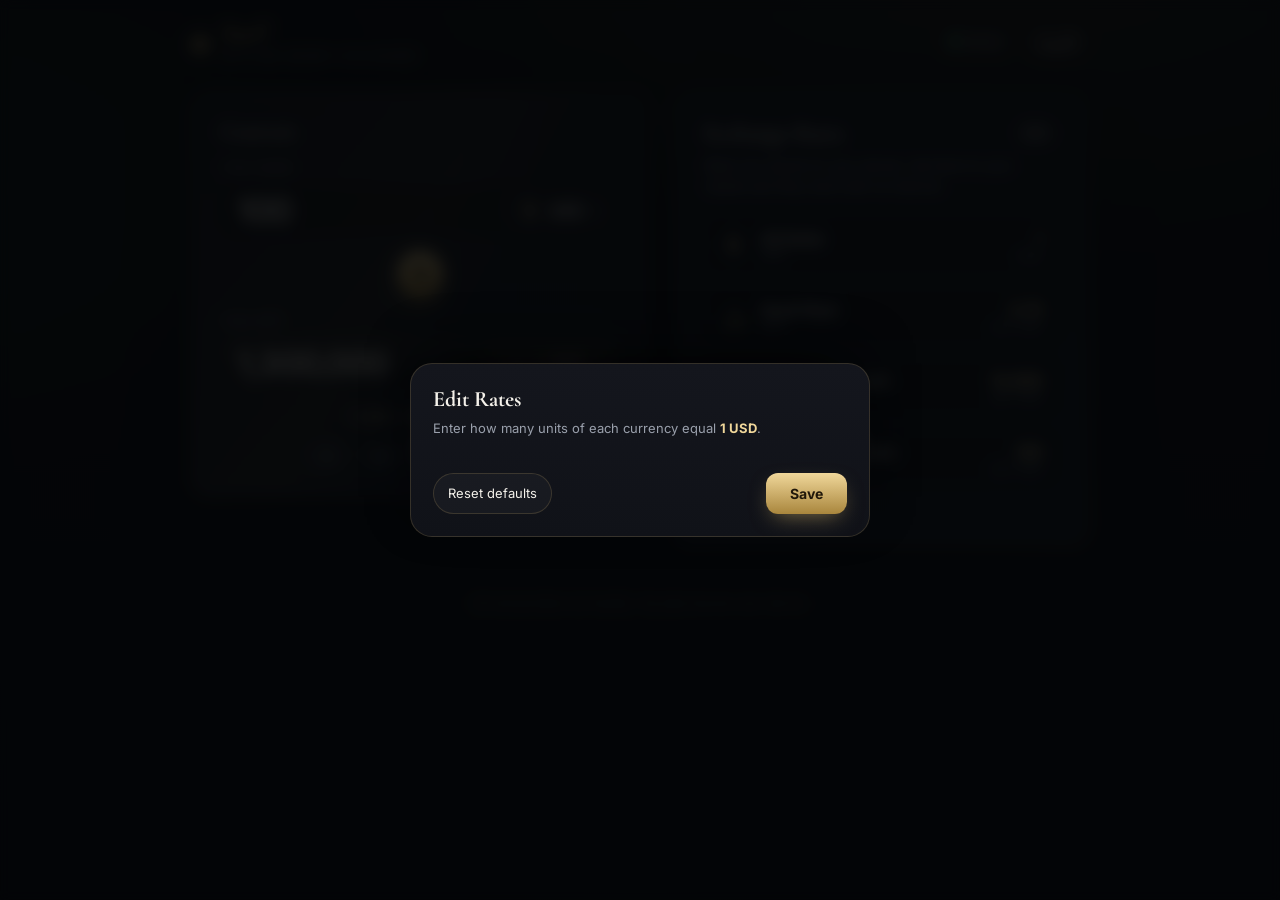
==== currency-exchange/index.html @ 22654314 "Add Sarf: offline SAR/SYP/USD money exchange PWA A static, fully offline currency exchange web app (" ====
<!DOCTYPE html>
<html lang="en" dir="ltr">
<head>
  <meta charset="UTF-8" />
  <meta name="viewport" content="width=device-width, initial-scale=1.0, viewport-fit=cover" />
  <meta name="theme-color" content="#0b0c10" />
  <meta name="description" content="Offline money exchange between SAR, Syrian Lira (old/new) and USD. Works with no internet." />
  <title>Sarf · Offline Money Exchange</title>
  <link rel="manifest" href="manifest.json" />
  <link rel="icon" href="icons/icon.svg" type="image/svg+xml" />
  <link rel="apple-touch-icon" href="icons/icon.svg" />
  <link rel="preconnect" href="https://fonts.googleapis.com" />
  <link rel="preconnect" href="https://fonts.gstatic.com" crossorigin />
  <link href="https://fonts.googleapis.com/css2?family=Cormorant+Garamond:wght@500;600;700&family=Inter:wght@400;500;600;700&family=Cairo:wght@400;600;700&display=swap" rel="stylesheet" />
  <link rel="stylesheet" href="styles.css" />
</head>
<body>
  <div class="ambient"></div>

  <header class="topbar">
    <div class="brand">
      <span class="brand-mark" aria-hidden="true">◈</span>
      <div class="brand-text">
        <h1 data-i18n="appName">Sarf</h1>
        <p class="tagline" data-i18n="tagline">Offline Money Exchange</p>
      </div>
    </div>
    <div class="topbar-actions">
      <span class="net-pill" id="netPill" title="Connection status">
        <span class="dot"></span><span id="netLabel" data-i18n="offlineReady">Offline‑ready</span>
      </span>
      <button class="ghost-btn" id="langBtn" aria-label="Switch language">العربية</button>
    </div>
  </header>

  <main class="stage">
    <!-- Converter card -->
    <section class="card converter" aria-labelledby="convTitle">
      <div class="card-glow"></div>
      <h2 class="card-title" id="convTitle" data-i18n="convert">Convert</h2>

      <div class="field">
        <label data-i18n="youSend">You have</label>
        <div class="money-row">
          <input id="amountFrom" class="money-input" inputmode="decimal" value="100" autocomplete="off" />
          <button class="currency-pick" id="pickFrom" aria-haspopup="listbox">
            <span class="cur-flag" id="fromFlag">$</span>
            <span class="cur-code" id="fromCode">USD</span>
            <span class="chev">▾</span>
          </button>
        </div>
      </div>

      <div class="swap-wrap">
        <button class="swap-btn" id="swapBtn" aria-label="Swap currencies">⇅</button>
      </div>

      <div class="field">
        <label data-i18n="youGet">You get</label>
        <div class="money-row result-row">
          <input id="amountTo" class="money-input" inputmode="decimal" value="0" autocomplete="off" />
          <button class="currency-pick" id="pickTo" aria-haspopup="listbox">
            <span class="cur-flag" id="toFlag">ل.س</span>
            <span class="cur-code" id="toCode">SYP</span>
            <span class="chev">▾</span>
          </button>
        </div>
      </div>

      <p class="rate-line" id="rateLine">1 USD = …</p>

      <div class="quick-chips" id="quickChips" aria-label="Quick amounts"></div>
    </section>

    <!-- Rates card -->
    <section class="card rates" aria-labelledby="ratesTitle">
      <div class="rates-head">
        <h2 class="card-title" id="ratesTitle" data-i18n="rates">Exchange Rates</h2>
        <button class="ghost-btn small" id="editRatesBtn" data-i18n="edit">Edit</button>
      </div>
      <p class="rates-sub" data-i18n="ratesSub">Rates are stored on your device. Set them to your market and they work with no internet.</p>
      <div class="rate-grid" id="rateGrid"></div>
      <p class="updated-line"><span data-i18n="lastUpdated">Last updated</span>: <span id="updatedAt">—</span></p>
    </section>
  </main>

  <footer class="foot">
    <span data-i18n="footNote">All conversions run locally · No data leaves your device</span>
  </footer>

  <!-- Currency picker sheet -->
  <div class="sheet-backdrop" id="sheetBackdrop" hidden>
    <div class="sheet" role="listbox" id="currencySheet" aria-label="Select currency"></div>
  </div>

  <!-- Edit rates modal -->
  <div class="sheet-backdrop" id="editBackdrop" hidden>
    <div class="sheet edit-sheet">
      <h3 class="sheet-title" data-i18n="editRates">Edit Rates</h3>
      <p class="sheet-note" data-i18n="editNote">Enter how many units of each currency equal <b>1 USD</b>.</p>
      <div id="editList" class="edit-list"></div>
      <div class="edit-actions">
        <button class="ghost-btn" id="resetRatesBtn" data-i18n="reset">Reset defaults</button>
        <button class="primary-btn" id="saveRatesBtn" data-i18n="save">Save</button>
      </div>
    </div>
  </div>

  <script src="app.js"></script>
</body>
</html>
---- currency-exchange/styles.css ----
:root{
  --bg:#0b0c10;
  --bg-2:#101218;
  --card:#14161d;
  --card-2:#171a22;
  --line:rgba(214,183,110,.18);
  --line-soft:rgba(255,255,255,.06);
  --gold:#d6b76e;
  --gold-2:#f0d79a;
  --gold-deep:#a9863d;
  --text:#f4f1ea;
  --muted:#9aa0ac;
  --muted-2:#6b7280;
  --green:#4ec98a;
  --radius:20px;
  --shadow:0 24px 60px -24px rgba(0,0,0,.75);
  --font:'Inter',system-ui,-apple-system,Segoe UI,Roboto,sans-serif;
  --serif:'Cormorant Garamond',Georgia,serif;
}
html[dir="rtl"]{ --font:'Cairo','Inter',system-ui,sans-serif; }

*{box-sizing:border-box;margin:0;padding:0}
html,body{height:100%}
body{
  font-family:var(--font);
  color:var(--text);
  background:
    radial-gradient(1200px 600px at 80% -10%, rgba(214,183,110,.10), transparent 60%),
    radial-gradient(900px 500px at -10% 20%, rgba(78,201,138,.06), transparent 55%),
    linear-gradient(180deg,#0a0b0f 0%, #0b0c10 40%, #090a0e 100%);
  min-height:100dvh;
  overflow-x:hidden;
  -webkit-font-smoothing:antialiased;
}
.ambient{
  position:fixed; inset:0; z-index:0; pointer-events:none;
  background:radial-gradient(600px 300px at 50% 120%, rgba(214,183,110,.08), transparent 70%);
}

/* Topbar */
.topbar{
  position:relative; z-index:2;
  display:flex; align-items:center; justify-content:space-between;
  padding:20px clamp(16px,4vw,40px);
  max-width:980px; margin:0 auto; width:100%;
}
.brand{display:flex; align-items:center; gap:12px}
.brand-mark{
  font-size:26px; color:var(--gold);
  filter:drop-shadow(0 2px 10px rgba(214,183,110,.5));
}
.brand-text h1{
  font-family:var(--serif); font-weight:700; font-size:26px; letter-spacing:.5px;
  background:linear-gradient(180deg,var(--gold-2),var(--gold-deep));
  -webkit-background-clip:text; background-clip:text; color:transparent; line-height:1;
}
.tagline{font-size:11px; color:var(--muted); letter-spacing:2px; text-transform:uppercase; margin-top:3px}
.topbar-actions{display:flex; align-items:center; gap:10px}
.net-pill{
  display:inline-flex; align-items:center; gap:7px;
  font-size:12px; color:var(--muted); padding:7px 12px;
  border:1px solid var(--line-soft); border-radius:999px; background:rgba(255,255,255,.02);
}
.net-pill .dot{width:7px; height:7px; border-radius:50%; background:var(--green); box-shadow:0 0 10px var(--green)}
.net-pill.off .dot{background:var(--gold); box-shadow:0 0 10px var(--gold)}
.ghost-btn{
  font-family:var(--font); font-size:13px; color:var(--text);
  background:rgba(255,255,255,.03); border:1px solid var(--line);
  padding:8px 14px; border-radius:999px; cursor:pointer; transition:.2s;
}
.ghost-btn:hover{border-color:var(--gold); color:var(--gold-2)}
.ghost-btn.small{padding:6px 12px; font-size:12px}

/* Stage */
.stage{
  position:relative; z-index:1;
  max-width:980px; margin:0 auto; width:100%;
  padding:8px clamp(16px,4vw,40px) 40px;
  display:grid; grid-template-columns:1fr; gap:22px;
}
@media(min-width:860px){ .stage{grid-template-columns:1.05fr .95fr; align-items:start} }

.card{
  position:relative; overflow:hidden;
  background:linear-gradient(180deg,var(--card),var(--card-2));
  border:1px solid var(--line-soft); border-radius:var(--radius);
  padding:26px clamp(20px,3vw,30px); box-shadow:var(--shadow);
}
.card-glow{
  position:absolute; inset:0; pointer-events:none;
  background:linear-gradient(120deg, transparent 0%, rgba(214,183,110,.06) 45%, transparent 60%);
}
.card::before{
  content:""; position:absolute; inset:0; border-radius:var(--radius); padding:1px;
  background:linear-gradient(160deg, rgba(214,183,110,.35), transparent 30%, transparent 70%, rgba(214,183,110,.18));
  -webkit-mask:linear-gradient(#000 0 0) content-box, linear-gradient(#000 0 0);
  -webkit-mask-composite:xor; mask-composite:exclude; pointer-events:none;
}
.card-title{font-family:var(--serif); font-size:22px; font-weight:600; letter-spacing:.4px}

/* Converter */
.field{margin-top:16px}
.field label{display:block; font-size:12px; letter-spacing:1.5px; text-transform:uppercase; color:var(--muted); margin-bottom:9px}
.money-row{
  display:flex; align-items:stretch; gap:12px;
  background:rgba(0,0,0,.28); border:1px solid var(--line-soft);
  border-radius:16px; padding:6px 6px 6px 16px; transition:.2s;
}
.money-row:focus-within{border-color:var(--gold); box-shadow:0 0 0 3px rgba(214,183,110,.12)}
.result-row{background:linear-gradient(180deg, rgba(214,183,110,.06), rgba(0,0,0,.28))}
.money-input{
  flex:1; min-width:0; background:transparent; border:none; outline:none;
  color:var(--text); font-family:var(--font); font-weight:600; font-size:clamp(24px,5vw,32px);
  letter-spacing:.5px;
}
.money-input::placeholder{color:var(--muted-2)}
.currency-pick{
  display:flex; align-items:center; gap:9px; cursor:pointer;
  background:rgba(255,255,255,.04); border:1px solid var(--line);
  border-radius:12px; padding:0 14px; color:var(--text); font-family:var(--font);
  transition:.2s; white-space:nowrap;
}
.currency-pick:hover{border-color:var(--gold); background:rgba(214,183,110,.08)}
.cur-flag{font-size:18px; min-width:22px; text-align:center; color:var(--gold-2)}
.cur-code{font-weight:700; font-size:15px; letter-spacing:.5px}
.chev{color:var(--muted); font-size:11px}

.swap-wrap{display:flex; justify-content:center; margin:14px 0 2px}
.swap-btn{
  width:46px; height:46px; border-radius:50%; cursor:pointer;
  background:linear-gradient(180deg,var(--gold-2),var(--gold-deep));
  color:#20170a; border:none; font-size:20px; font-weight:700;
  box-shadow:0 8px 24px -8px rgba(214,183,110,.7); transition:.25s;
}
.swap-btn:hover{transform:rotate(180deg)}

.rate-line{margin-top:18px; text-align:center; color:var(--gold-2); font-size:14px; letter-spacing:.3px}
.quick-chips{display:flex; flex-wrap:wrap; gap:8px; justify-content:center; margin-top:16px}
.chip{
  font-family:var(--font); font-size:13px; color:var(--muted); cursor:pointer;
  background:rgba(255,255,255,.03); border:1px solid var(--line-soft);
  padding:6px 13px; border-radius:999px; transition:.2s;
}
.chip:hover{border-color:var(--gold); color:var(--gold-2)}

/* Rates card */
.rates-head{display:flex; align-items:center; justify-content:space-between}
.rates-sub{color:var(--muted); font-size:13px; margin-top:8px; line-height:1.6}
.rate-grid{margin-top:18px; display:grid; gap:10px}
.rate-item{
  display:flex; align-items:center; gap:14px;
  background:rgba(0,0,0,.2); border:1px solid var(--line-soft);
  border-radius:14px; padding:13px 16px;
}
.rate-item .ri-flag{font-size:20px; min-width:26px; text-align:center; color:var(--gold-2)}
.rate-item .ri-name{flex:1}
.rate-item .ri-name b{display:block; font-size:14px; font-weight:600}
.rate-item .ri-name span{display:block; font-size:11px; color:var(--muted); letter-spacing:.5px}
.rate-item .ri-val{font-weight:700; font-size:15px; color:var(--gold-2); text-align:right}
.rate-item .ri-val small{display:block; font-weight:400; font-size:11px; color:var(--muted)}
.updated-line{margin-top:16px; font-size:12px; color:var(--muted-2)}

/* Footer */
.foot{
  position:relative; z-index:1; text-align:center; color:var(--muted-2);
  font-size:12px; padding:8px 20px 34px; letter-spacing:.4px;
}

/* Sheets / modals */
.sheet-backdrop{
  position:fixed; inset:0; z-index:50; display:flex; align-items:flex-end; justify-content:center;
  background:rgba(4,5,8,.62); backdrop-filter:blur(6px);
  animation:fade .2s ease;
}
@media(min-width:640px){ .sheet-backdrop{align-items:center} }
.sheet{
  width:100%; max-width:460px; max-height:82dvh; overflow-y:auto;
  background:linear-gradient(180deg,var(--card),var(--bg-2));
  border:1px solid var(--line); border-radius:22px 22px 0 0;
  padding:22px; box-shadow:0 -20px 60px -20px rgba(0,0,0,.8);
  animation:slideUp .28s cubic-bezier(.2,.8,.2,1);
}
@media(min-width:640px){ .sheet{border-radius:22px} }
.sheet-title{font-family:var(--serif); font-size:22px; margin-bottom:6px}
.sheet-note{font-size:13px; color:var(--muted); margin-bottom:16px; line-height:1.6}
.sheet-note b{color:var(--gold-2)}
.opt{
  display:flex; align-items:center; gap:14px; width:100%;
  background:rgba(255,255,255,.02); border:1px solid var(--line-soft);
  border-radius:14px; padding:14px 16px; margin-bottom:9px; cursor:pointer;
  color:var(--text); font-family:var(--font); transition:.15s; text-align:start;
}
.opt:hover{border-color:var(--gold); background:rgba(214,183,110,.06)}
.opt.active{border-color:var(--gold); background:rgba(214,183,110,.1)}
.opt .o-flag{font-size:22px; min-width:28px; text-align:center; color:var(--gold-2)}
.opt .o-txt b{display:block; font-size:15px}
.opt .o-txt span{display:block; font-size:12px; color:var(--muted)}
.opt .o-check{margin-inline-start:auto; color:var(--gold); font-size:16px; opacity:0}
.opt.active .o-check{opacity:1}

.edit-sheet .edit-list{display:grid; gap:12px; margin-bottom:18px}
.edit-row{display:flex; align-items:center; gap:12px}
.edit-row .er-flag{font-size:20px; min-width:26px; text-align:center; color:var(--gold-2)}
.edit-row .er-label{flex:1}
.edit-row .er-label b{display:block; font-size:14px}
.edit-row .er-label span{display:block; font-size:11px; color:var(--muted)}
.edit-row input{
  width:140px; background:rgba(0,0,0,.3); border:1px solid var(--line-soft);
  border-radius:12px; padding:11px 13px; color:var(--text);
  font-family:var(--font); font-weight:600; font-size:15px; outline:none; text-align:end;
}
.edit-row input:focus{border-color:var(--gold)}
.edit-row.base input{opacity:.5; cursor:not-allowed}
.edit-actions{display:flex; justify-content:space-between; gap:12px}
.primary-btn{
  font-family:var(--font); font-weight:700; font-size:14px; cursor:pointer;
  background:linear-gradient(180deg,var(--gold-2),var(--gold-deep)); color:#20170a;
  border:none; border-radius:12px; padding:12px 24px;
  box-shadow:0 8px 22px -8px rgba(214,183,110,.6); transition:.2s;
}
.primary-btn:hover{filter:brightness(1.06)}

@keyframes fade{from{opacity:0}to{opacity:1}}
@keyframes slideUp{from{transform:translateY(24px); opacity:.4}to{transform:translateY(0); opacity:1}}

.flash{animation:flash .5s ease}
@keyframes flash{0%{color:var(--gold-2)}50%{color:#fff}100%{color:var(--text)}}
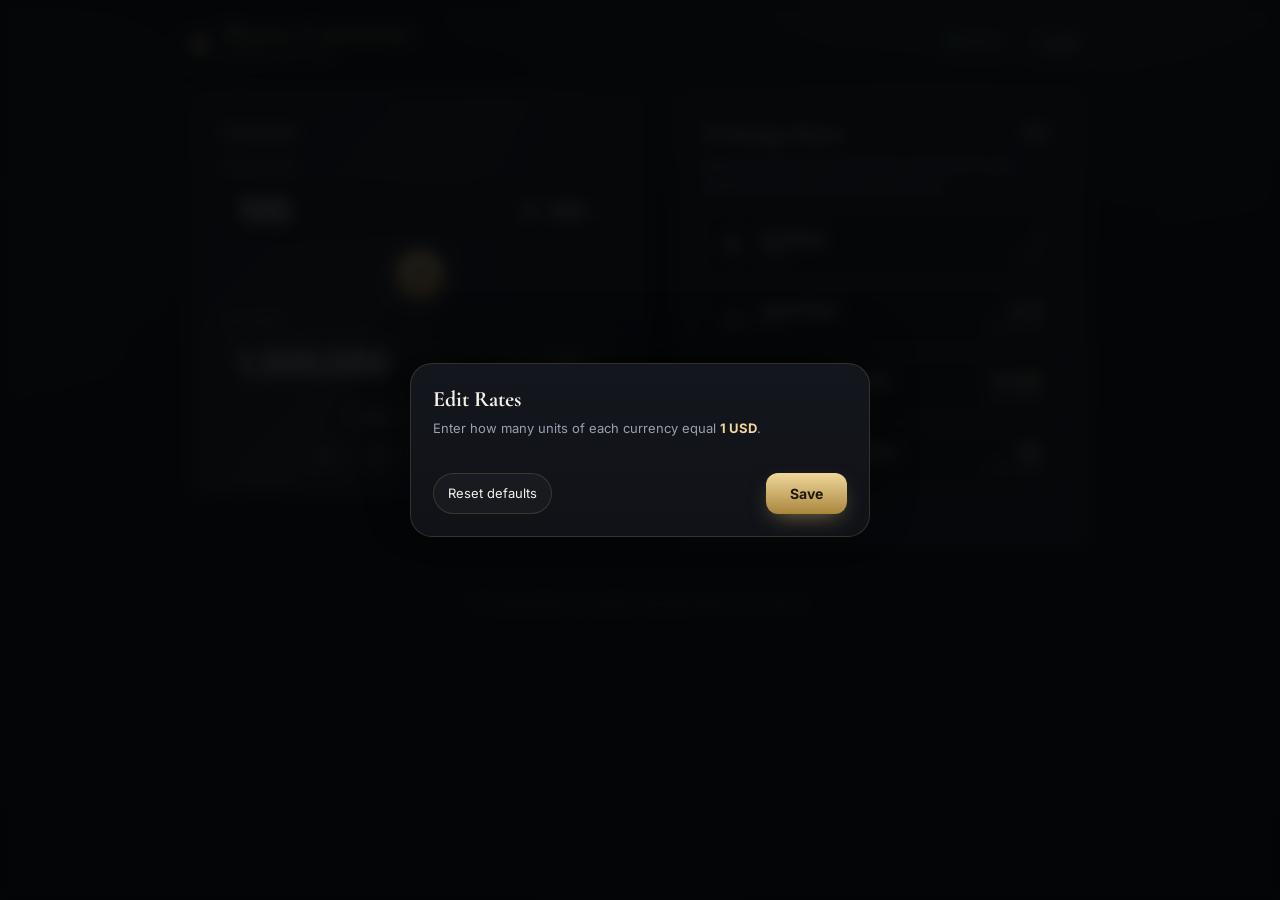
==== commit f5d829a8: "Rename app to Money Converter Update the app name, title, manifest, and Arabic label from Sarf to Mo" ====
--- a/currency-exchange/index.html
+++ b/currency-exchange/index.html
@@ -5,7 +5,7 @@
   <meta name="viewport" content="width=device-width, initial-scale=1.0, viewport-fit=cover" />
   <meta name="theme-color" content="#0b0c10" />
   <meta name="description" content="Offline money exchange between SAR, Syrian Lira (old/new) and USD. Works with no internet." />
-  <title>Sarf · Offline Money Exchange</title>
+  <title>Money Converter · Offline</title>
   <link rel="manifest" href="manifest.json" />
   <link rel="icon" href="icons/icon.svg" type="image/svg+xml" />
   <link rel="apple-touch-icon" href="icons/icon.svg" />
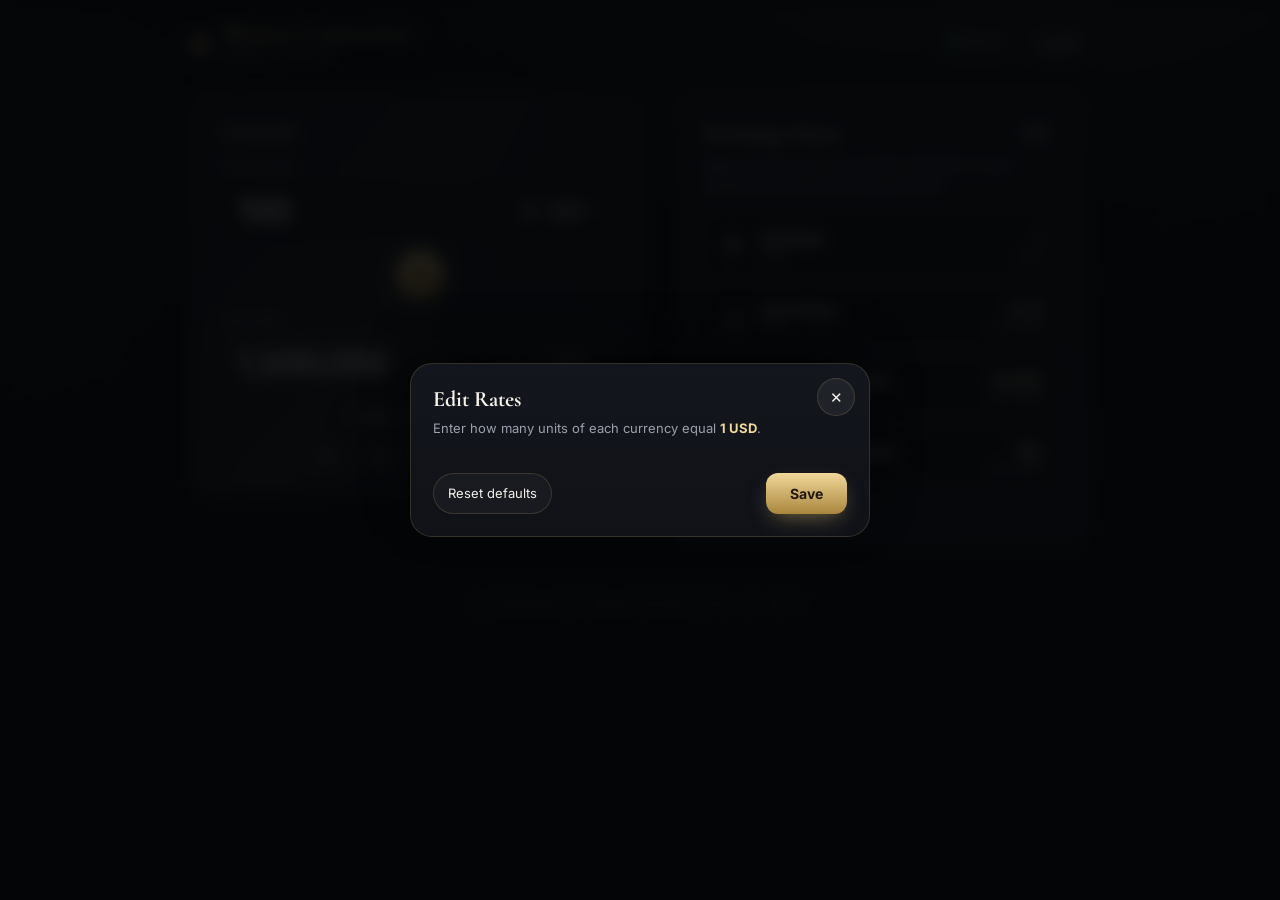
==== commit cd28a0ec: "Fix Edit Rates panel: robust rows, close button, fresh-code SW - Rebuild the Edit Rates rows with ex" ====
--- a/currency-exchange/index.html
+++ b/currency-exchange/index.html
@@ -96,6 +96,7 @@
   <!-- Edit rates modal -->
   <div class="sheet-backdrop" id="editBackdrop" hidden>
     <div class="sheet edit-sheet">
+      <button class="sheet-close" id="editClose" aria-label="Close">✕</button>
       <h3 class="sheet-title" data-i18n="editRates">Edit Rates</h3>
       <p class="sheet-note" data-i18n="editNote">Enter how many units of each currency equal <b>1 USD</b>.</p>
       <div id="editList" class="edit-list"></div>
--- a/currency-exchange/styles.css
+++ b/currency-exchange/styles.css
@@ -181,7 +181,15 @@
   animation:slideUp .28s cubic-bezier(.2,.8,.2,1);
 }
 @media(min-width:640px){ .sheet{border-radius:22px} }
-.sheet-title{font-family:var(--serif); font-size:22px; margin-bottom:6px}
+.sheet{position:relative}
+.sheet-close{
+  position:absolute; top:14px; inset-inline-end:14px; z-index:2;
+  width:38px; height:38px; border-radius:50%; cursor:pointer;
+  background:rgba(255,255,255,.06); border:1px solid var(--line);
+  color:var(--text); font-size:15px; line-height:1; transition:.2s;
+}
+.sheet-close:hover{border-color:var(--gold); color:var(--gold-2)}
+.sheet-title{font-family:var(--serif); font-size:22px; margin-bottom:6px; padding-inline-end:44px}
 .sheet-note{font-size:13px; color:var(--muted); margin-bottom:16px; line-height:1.6}
 .sheet-note b{color:var(--gold-2)}
 .opt{
